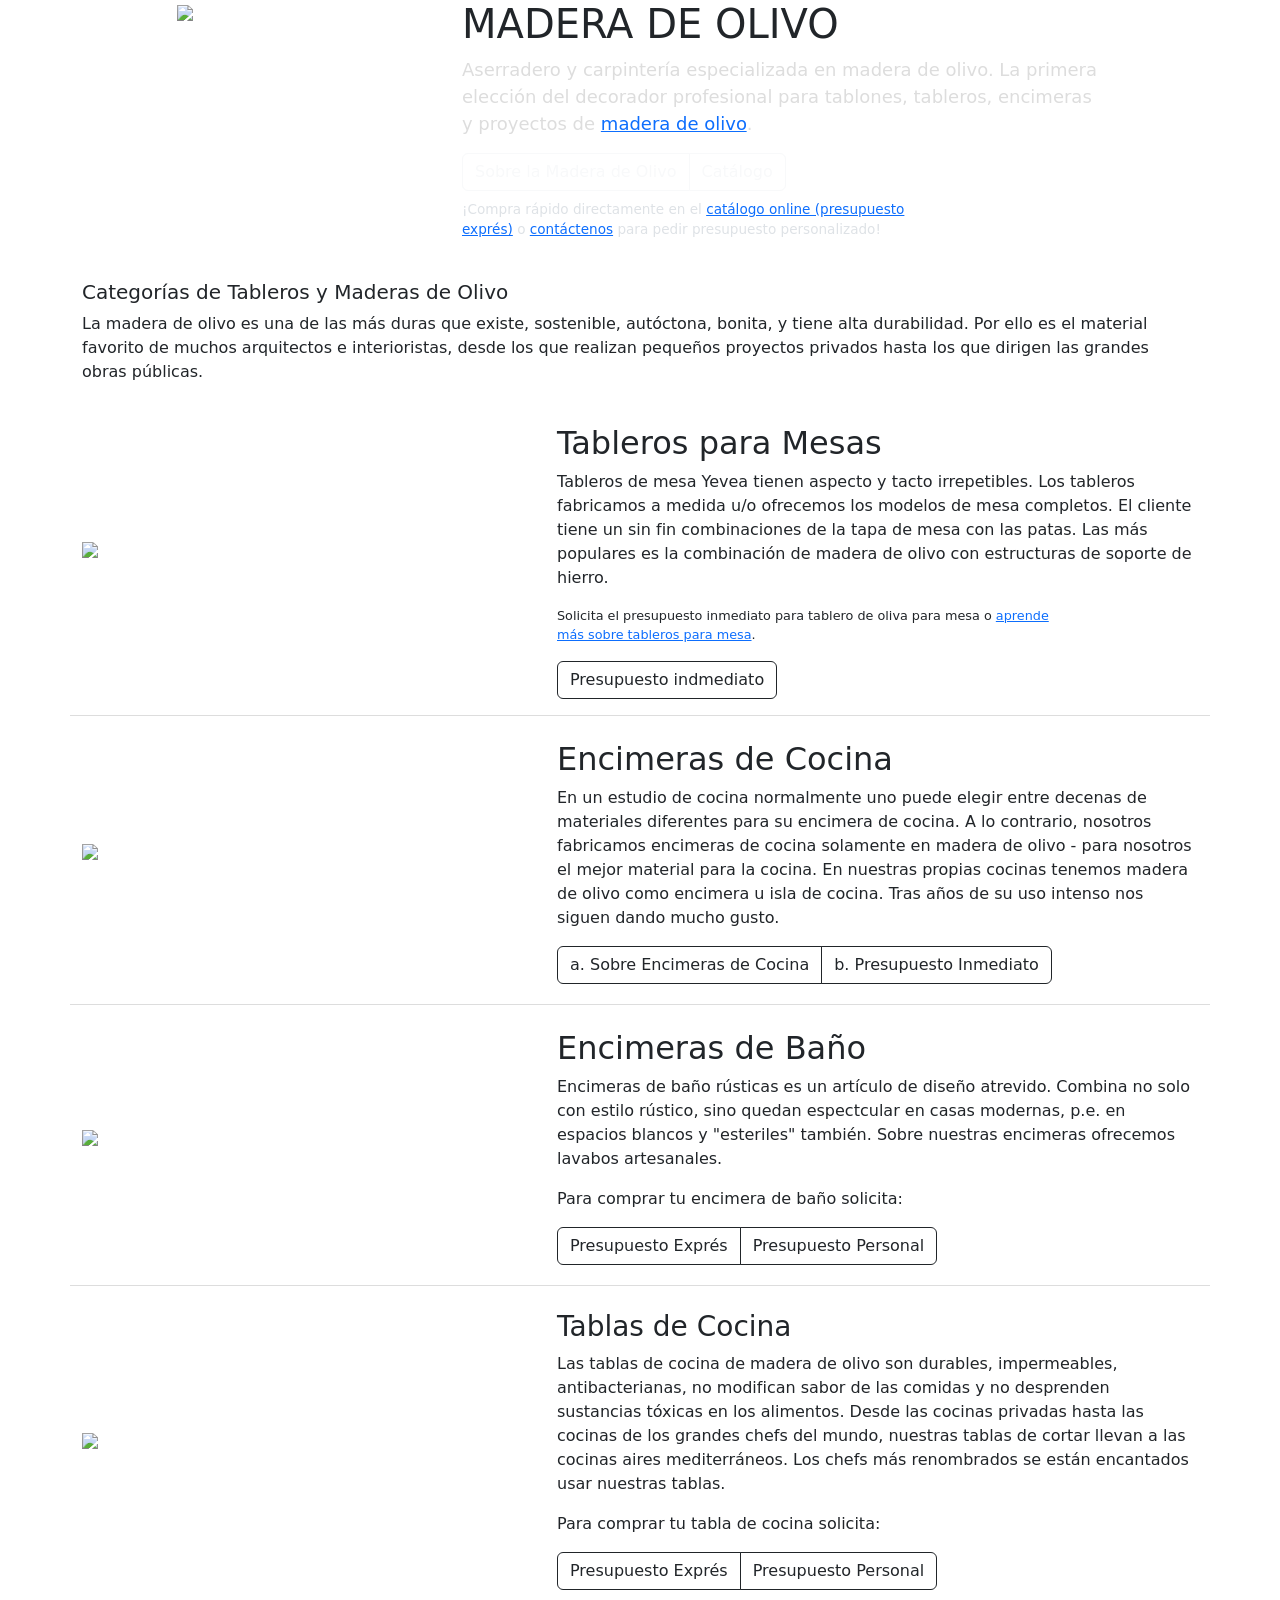
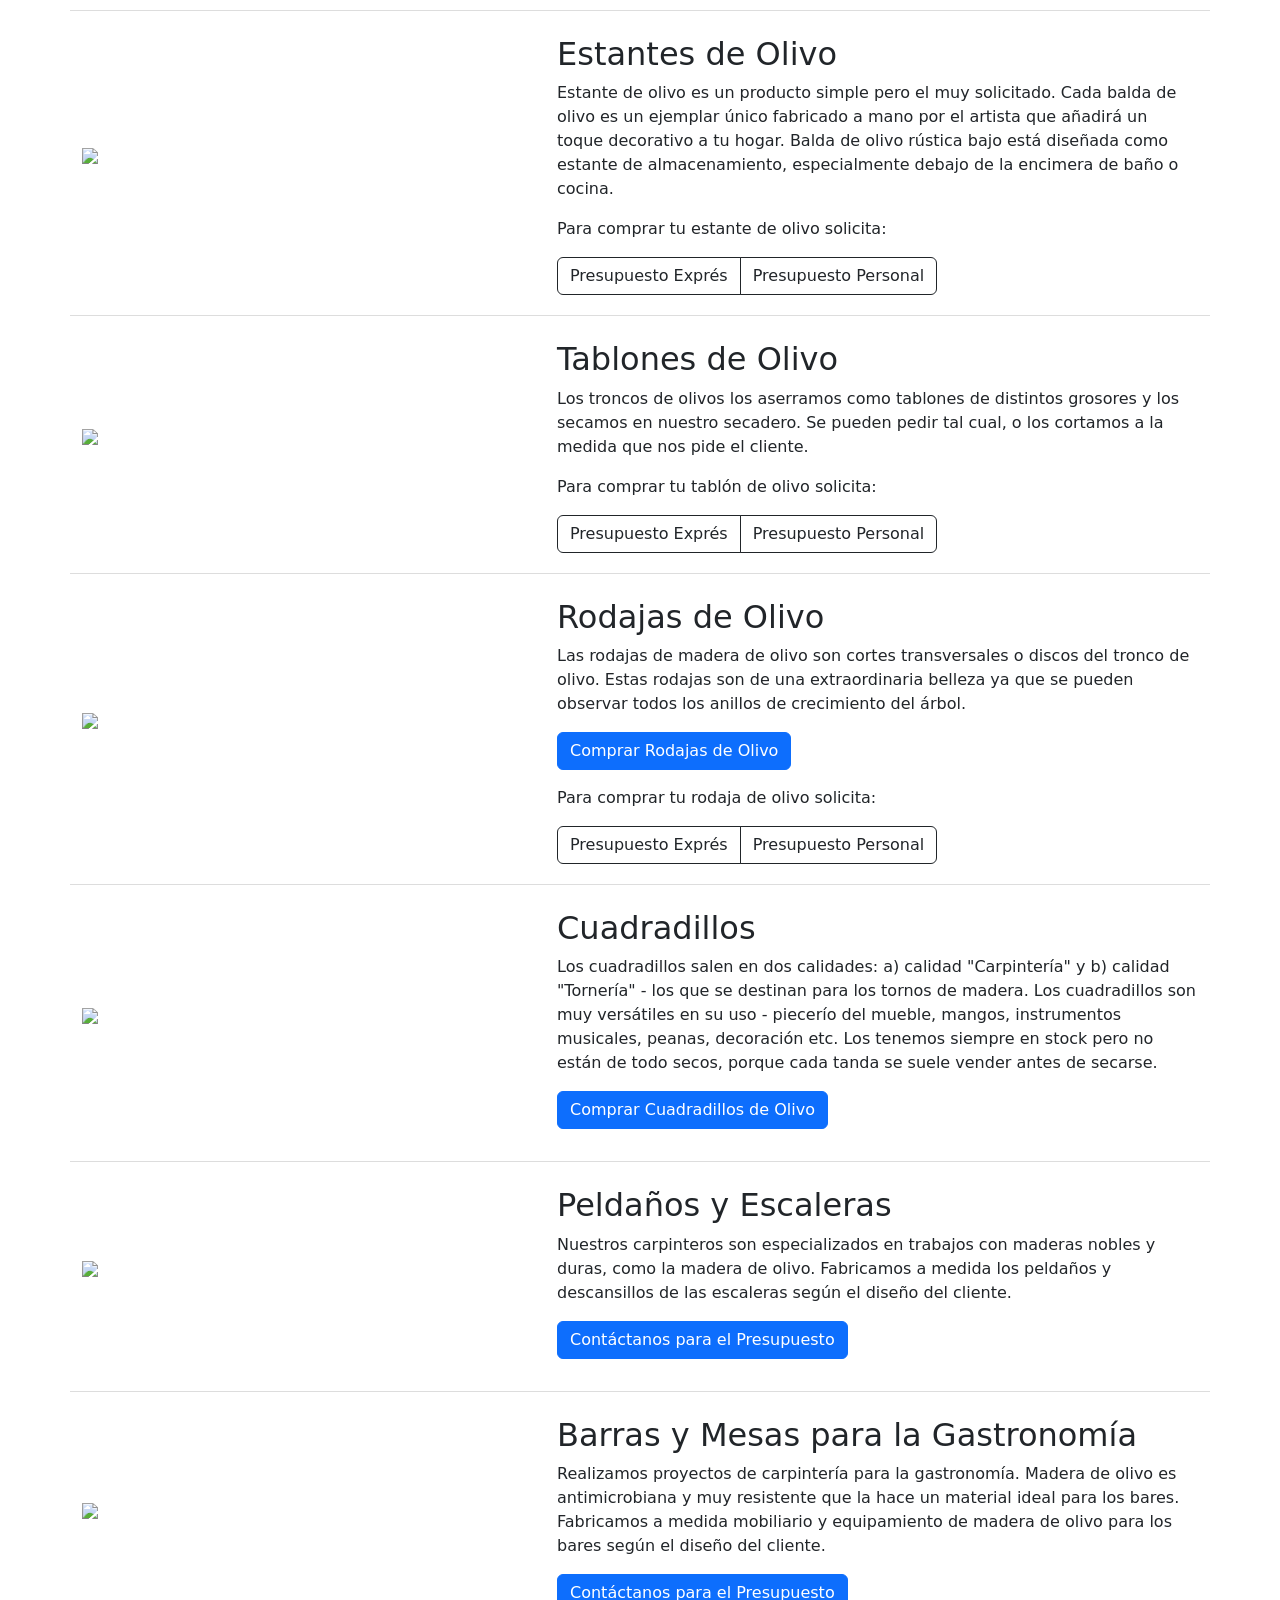
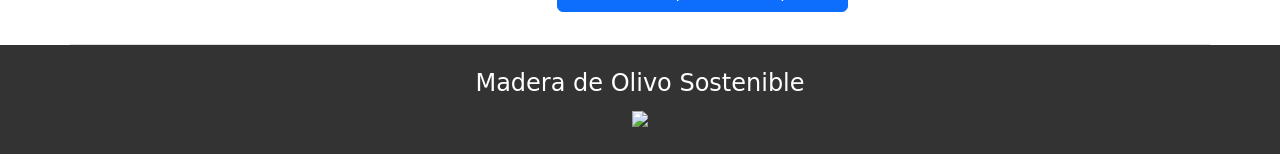
==== es/index.html @ 5f3b61a7 "Update index.html" ====
<!DOCTYPE html>
<html lang="es">
<head>
    <meta charset="UTF-8">
    <meta name="viewport" content="width=device-width, initial-scale=1">

    <title>Madera de olivo</title>

    <!-- hreflang SEO tags (always use absolute /info/… paths) -->
    <link rel="alternate" hreflang="es" href="/info/es/index.html">
    <link rel="alternate" hreflang="en" href="/info/en/index.html">
    <link rel="alternate" hreflang="fr" href="/info/fr/index.html">
    <link rel="alternate" hreflang="de" href="/info/de/index.html">
    <link rel="alternate" hreflang="x-default" href="/info/es/index.html">

    <!-- Bootstrap 5 CSS (CDN) -->
    <link href="https://cdn.jsdelivr.net/npm/bootstrap@5.3.3/dist/css/bootstrap.min.css"
          rel="stylesheet" crossorigin="anonymous">
    <!-- Font Awesome 6 (CDN) -->
    <link href="https://cdnjs.cloudflare.com/ajax/libs/font-awesome/6.5.1/css/all.min.css"
          rel="stylesheet" crossorigin="anonymous">
    <!-- WoodPages grey theme -->
    <link href="/info/assets/css/woodpages.css" rel="stylesheet">

<meta name="description" content="Fabricación y venta de madera de olivo en forma de tablones, encimeras de baño, encimeras de cocina, tableros para mesas, estanterías, tablas de corte etc.">
<meta name="keywords" content="madera de olivo, encimera de madera de olivo, encimeras de baño, encimeras de cocina, tableros para mesas, venta de madera de olivo, parquet de madera de olivo, tarimas de madera de olivo, tablas de madera de olivo, tablas de cortar, mesas de olivo, fabricante">
<meta name="author" content="Yevea contributors">

<link rel="apple-touch-icon" href="/001-vectores/favicon-180x180.png" sizes="180x180">
<link rel="icon" href="/001-vectores/favicon-32x32.png" sizes="32x32" type="image/png">
<link rel="icon" href="/001-vectores/favicon-16x16.png" sizes="16x16" type="image/png">
<link rel="icon" href="/001-vectores/favicon.ico">

</head>
<body>
<!-- Header loaded dynamically from header.html -->
<div id="header-placeholder"></div>
<header class="yevea">
<div class="container">
<div class="row">
<div class="d-none d-lg-block col-lg-3 offset-lg-1">
<img style="width:225px;max-width:100%;" src="/203-aserrado/aserradero-industrial-dibujo.svg">
</div><!--col-->
<div class="col-12 col-sm-10 offset-sm-1 col-lg-8 offset-lg-0 col-xl-7">
<h1 id="madera-olivo">MADERA DE&nbsp;OLIVO</h1>
<p style="font-size:1.125rem;color:#ddd;">Aserradero y carpintería especializada en madera de olivo. La primera elección del decorador profesional para tablones, tableros, encimeras y proyectos de&nbsp;<a href="/madera-olivo-venta.html">madera de&nbsp;olivo</a>.</p>
	<div class="btn-group pb-2">
		<a href="/info/es/madera-olivo.html" type="button" class="btn btn-outline-light">Sobre la Madera de Olivo</a>
		<a href="/catalogo/Tableros" type="button" class="btn btn-outline-light">Catálogo</a>
	</div>
	<p style="font-size:.85rem;color:#dee2e6;width:75%;">¡Compra rápido directamente en el <a href="/catalogo/Tableros">catálogo online (presupuesto exprés)</a> o
<a href="/info/es/contactanos.html"> contáctenos</a> para pedir presupuesto personalizado!</p>
</div>
</div><!--col-->
</div><!--row-->
</div><!--container-->
</header><!--yevea-->

<main class="container">
<h5 class="pt-4">Categorías de&nbsp;Tableros y&nbsp;Maderas de&nbsp;Olivo</h5>
	<p>La madera de olivo es una de las más duras que existe, sostenible, autóctona, bonita, y tiene alta durabilidad. Por ello es el material favorito de muchos arquitectos e interioristas, desde los que realizan pequeños proyectos privados hasta los que dirigen las grandes obras públicas.</p>
<div class="row align-items-center" style="padding-bottom:1rem;border-bottom:1px solid #ddd;">
<div class="col-12 col-md-7 col-lg-6 col-xl-5">
<img src="/315-tableros-tablas/tablero-macizo.png" style="max-width:100%;" />
</div>
	<div class="col-12 col-md-5 col-lg-6 col-xl-7">
  <h2 class="pt-4">Tableros para&nbsp;Mesas</h2>
	<p>Tableros de mesa Yevea tienen aspecto y tacto irrepetibles. Los tableros fabricamos a medida u/o ofrecemos los modelos de mesa completos. El cliente tiene un sin fin combinaciones de la tapa de mesa con las patas. Las más populares es la combinación de madera de olivo con estructuras de soporte de hierro.
	</p>
	       <p style="font-size:.8em; width:80%;">Solicita el presupuesto inmediato para tablero de oliva para mesa o&nbsp;<a href="/info/es/tableros-mesa.html">aprende más sobre tableros para mesa</a>.
		</p>
<a href="/catalogo/Tableros?cat=Tableros-De-Mesa/" type="button" class="btn btn-outline-dark">Presupuesto indmediato</a>
 
</div>
</div>

<div class="row align-items-center" style="padding-bottom:1rem;border-bottom:1px solid #ddd;">
<div class="col-12 col-md-7 col-lg-6 col-xl-5">
<img src="/771-encimeras-cocina-madera/encimera-madera-olivo.png" style="max-width:100%;" />
</div>
<div class="col-12 col-md-5 col-lg-6 col-xl-7">
  <h2 class="pt-4">Encimeras de&nbsp;Cocina</h2>
	<p>En un estudio de cocina normalmente uno puede elegir entre decenas de materiales diferentes para su encimera de cocina. A lo contrario, nosotros fabricamos encimeras de cocina solamente en madera de olivo - para nosotros el mejor material para la cocina. En nuestras propias cocinas tenemos madera de olivo como encimera u isla de cocina. Tras años de su uso intenso nos siguen dando mucho gusto.</p>
	
	    <div class="btn-group pb-1">
        <a href="/catalogo/Tableros?cat=Encimeras-De-Cocina/" type="button" class="btn btn-outline-dark">a. Sobre Encimeras de Cocina</a>
        <a href="/info/es/contactanos.html" type="button" class="btn btn-outline-dark">b. Presupuesto Inmediato</a>
        </div>

</div>
</div>

<div class="row align-items-center" style="padding-bottom:1rem;border-bottom:1px solid #ddd;">
	<div class="col-12 col-md-7 col-lg-6 col-xl-5">
<img src="/621-encimeras-bano-madera/encimera-bano-picual-pequena-gruesa-rustica.png" style="max-width:100%;" />
</div>
<div class="col-12 col-md-5 col-lg-6 col-xl-7">
  <h2 class="pt-4">Encimeras de Baño</h2>
	<p>Encimeras de baño rústicas es un artículo de diseño atrevido. Combina no solo con estilo rústico, sino quedan espectcular en casas modernas, p.e. en espacios blancos y "esteriles" también. Sobre nuestras encimeras ofrecemos lavabos artesanales.</p>
	
		<p>Para comprar tu encimera de baño solicita:</p>
	    <div class="btn-group pb-1">
        <a href="/catalogo/Tableros?cat=Encimera-De-Bano/" type="button" class="btn btn-outline-dark">Presupuesto Exprés</a>
        <a href="/info/es/contactanos.html" type="button" class="btn btn-outline-dark">Presupuesto Personal</a>
        </div>
</div>
</div>

<div class="row align-items-center" style="padding-bottom:1rem;border-bottom:1px solid #ddd;">
  <div class="col-12 col-md-7 col-lg-6 col-xl-5">
<img src="/751-tablas-corte/tabla-trabajo.png"  style="max-width:100%;" />
</div>
	<div class="col-12 col-md-5 col-lg-6 col-xl-7">
  <h3 class="pt-4">Tablas de Cocina</h3>
		<p>Las tablas de cocina de madera de olivo son durables, impermeables, antibacterianas, no modifican sabor de las comidas y no desprenden sustancias tóxicas en los alimentos. Desde las cocinas privadas hasta las cocinas de los grandes chefs del mundo, nuestras tablas de cortar llevan a las cocinas aires mediterráneos. Los chefs más renombrados se están encantados usar nuestras tablas.</p>

			<p>Para comprar tu tabla de cocina solicita:</p>
	    <div class="btn-group pb-1">
        <a href="/catalogo/Tableros?cat=Tablas-De-Cocina/" type="button" class="btn btn-outline-dark">Presupuesto Exprés</a>
        <a href="/info/es/contactanos.html" type="button" class="btn btn-outline-dark">Presupuesto Personal</a>
        </div>
	
</div>
</div>

<div class="row align-items-center" style="padding-bottom:1rem;border-bottom:1px solid #ddd;">
  <div class="col-12 col-md-7 col-lg-6 col-xl-5" style="margin:0 auto;" >
<img src="/productos/wp-content/uploads/1-encimera-estante.png"  style="max-width:100%;"/>
</div>
<div class="col-12 col-md-5 col-lg-6 col-xl-7">
  <h2 class="pt-4">Estantes de Olivo</h2>
	<p>Estante de olivo es un producto simple pero el muy solicitado. Cada balda de olivo es un ejemplar único fabricado a mano por el artista que añadirá un toque decorativo a tu hogar. Balda de olivo rústica bajo está diseñada como estante de almacenamiento, especialmente debajo de la encimera de baño o cocina.</p>

	<p>Para comprar tu estante de olivo solicita:</p>
	    <div class="btn-group pb-1">
        <a href="/catalogo/Tableros?cat=Estnantes-De-Olivo/" type="button" class="btn btn-outline-dark">Presupuesto Exprés</a>
        <a href="/info/es/contactanos.html" type="button" class="btn btn-outline-dark">Presupuesto Personal</a>
        </div>
	   
</div>
</div>

<div class="row align-items-center" style="padding-bottom:1rem;border-bottom:1px solid #ddd;">
<div class="col-12 col-md-7 col-lg-6 col-xl-5">
<img src="/211-tablones/tablon-madera-olivo-con-agujero-en-medio.png" style="max-width:100%;" />
</div>
<div class="col-12 col-md-5 col-lg-6 col-xl-7">
  <h2 class="pt-4">Tablones de Olivo</h2>
	<p>Los troncos de olivos los aserramos como tablones de distintos grosores y los secamos en nuestro secadero. Se pueden pedir tal cual, o los cortamos a la medida que nos pide el cliente.</p>

		<p>Para comprar tu tablón de olivo solicita:</p>
	    <div class="btn-group pb-1">
        <a href="/catalogo/Tableros?cat=Tablones-De-Olivo/" type="button" class="btn btn-outline-dark">Presupuesto Exprés</a>
        <a href="/info/es/contactanos.html" type="button" class="btn btn-outline-dark">Presupuesto Personal</a>
        </div>
</div>
</div>

<div class="row align-items-center" style="padding-bottom:1rem;border-bottom:1px solid #ddd;">
<div class="col-12 col-md-7 col-lg-6 col-xl-5">
<img src="/216-rodajas/rodaja-olivo-decorativa.png" style="max-width:100%;" />
</div>
<div class="col-12 col-md-5 col-lg-6 col-xl-7">
  <h2 class="pt-4">Rodajas de Olivo</h2>
	<p>Las rodajas de madera de olivo son cortes transversales o discos del tronco de olivo. Estas rodajas son de una extraordinaria belleza ya que se pueden observar todos los anillos de crecimiento del árbol.</p>
	<p><a href="/catalogo/Tableros?cat=Rodajas-De-Olivo/" class="btn btn-primary">Comprar Rodajas de Olivo</a></p>

	<p>Para comprar tu rodaja de olivo solicita:</p>
	    <div class="btn-group pb-1">
        <a href="/catalogo/Tableros?cat=Rodajas-De-Olivo/" type="button" class="btn btn-outline-dark">Presupuesto Exprés</a>
        <a href="/info/es/contactanos.html" type="button" class="btn btn-outline-dark">Presupuesto Personal</a>
        </div>
</div>
</div>

<div class="row align-items-center" style="padding-bottom:1rem;border-bottom:1px solid #ddd;">
<div class="col-12 col-md-7 col-lg-6 col-xl-5">
<img src="/213-cuadradillos/madera-olivo-cuadradillo.png"  style="max-width:100%;" />
</div>
<div class="col-12 col-md-5 col-lg-6 col-xl-7">
  <h2 class="pt-4">Cuadradillos</h2>
	<p>Los cuadradillos salen en dos calidades: a) calidad "Carpintería" y b) calidad "Tornería" - los que se destinan para los tornos de madera. Los cuadradillos son muy versátiles en su uso - piecerío del mueble, mangos, instrumentos musicales, peanas, decoración etc. Los tenemos siempre en stock pero no están de todo secos, porque cada tanda se suele vender antes de secarse.</p>
	<p><a href="/catalogo/Tableros?cat=Cuadradillos-De-Olivo/" class="btn btn-primary">Comprar Cuadradillos de Olivo</a></p>
</div>
</div>

<div class="row align-items-center" style="padding-bottom:1rem;border-bottom:1px solid #ddd;">
<div class="col-12 col-md-7 col-lg-6 col-xl-5">
<img src="/230-escaleras/escalera-peldanos-olivo-tablero.png"  style="max-width:100%;" />
</div>
<div class="col-12 col-md-5 col-lg-6 col-xl-7">
  <h2 class="pt-4">Peldaños y Escaleras</h2>	
	<p>Nuestros carpinteros son especializados en trabajos con maderas nobles y duras, como la madera de olivo. Fabricamos a medida los peldaños y descansillos de las escaleras según el diseño del cliente.</p>
	<p><a href="/info/contactanos.html" class="btn btn-primary">Contáctanos para el Presupuesto</a></p>
</div>
</div>

<div class="row align-items-center" style="padding-bottom:1rem;border-bottom:1px solid #ddd;">
<div class="col-12 col-md-7 col-lg-6 col-xl-5">
<img src="/773-barras-bar/barra-bar-gastronomia.png"  style="width:100%;" />
</div>
<div class="col-12 col-md-5 col-lg-6 col-xl-7">
  <h2 class="pt-4">Barras y Mesas para la Gastronomía</h2>
<p>Realizamos proyectos de carpintería para la gastronomía. Madera de olivo es antimicrobiana y muy resistente que la hace un material ideal para los bares. Fabricamos a medida mobiliario y equipamiento de madera de olivo para los bares según el diseño del cliente.</p>
<p><a href="/info/contactanos.html" class="btn btn-primary">Contáctanos para el Presupuesto</a></p>
</div>
</div>
</main>

<!-- Footer loaded dynamically from footer.html -->
<div id="footer-placeholder"></div>

<section style="color:#fff;background-color:#333;text-align:center;
    padding: 1.5rem 0;">
<h4>Madera de Olivo Sostenible</h5>
<img style="max-width:40%;" src="/001-vectores/olivares-ecologicos-ciclo-sostenibilidad.png" />
</section>
	
 <!-- Bootstrap JS (CDN) -->
<script src="https://cdn.jsdelivr.net/npm/bootstrap@5.3.3/dist/js/bootstrap.bundle.min.js"
        crossorigin="anonymous"></script>
<!-- WoodPages shared JS -->
<script src="/info/assets/js/woodpages.js"></script>

</body>
</html>
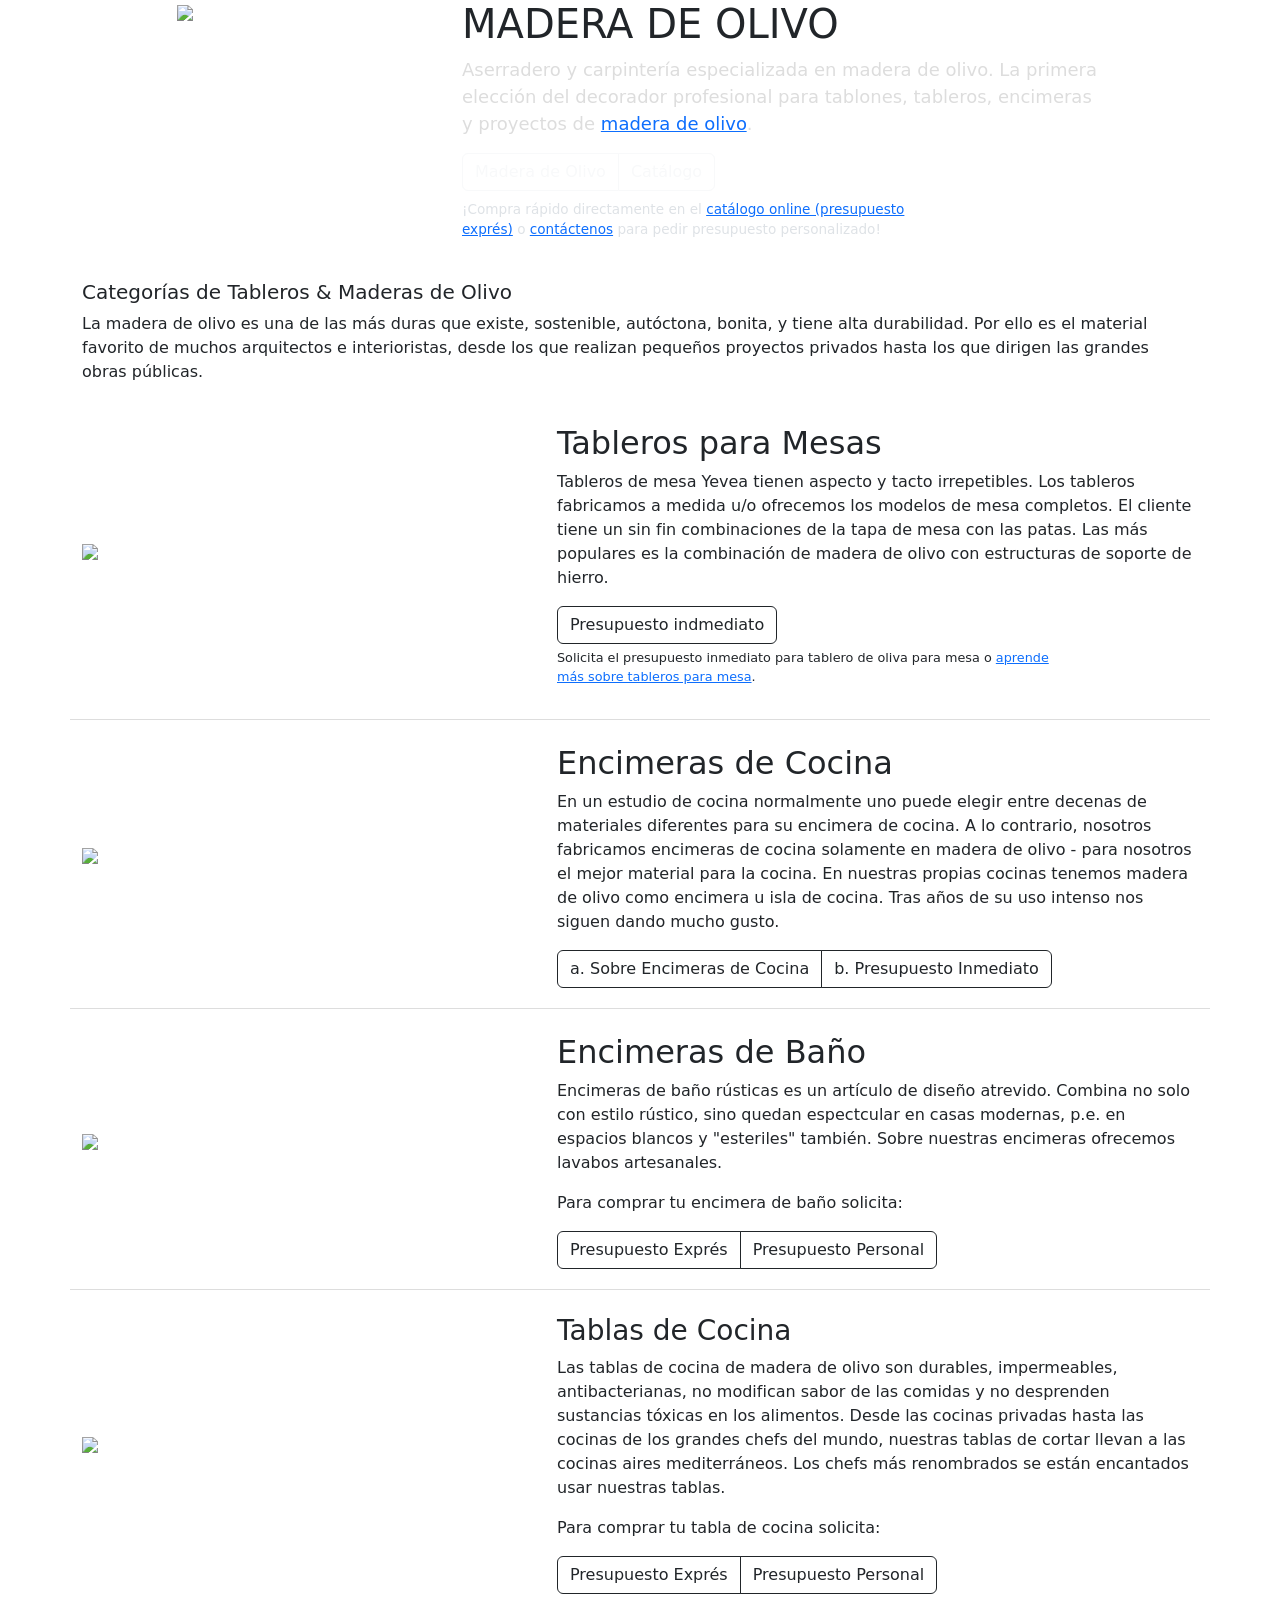
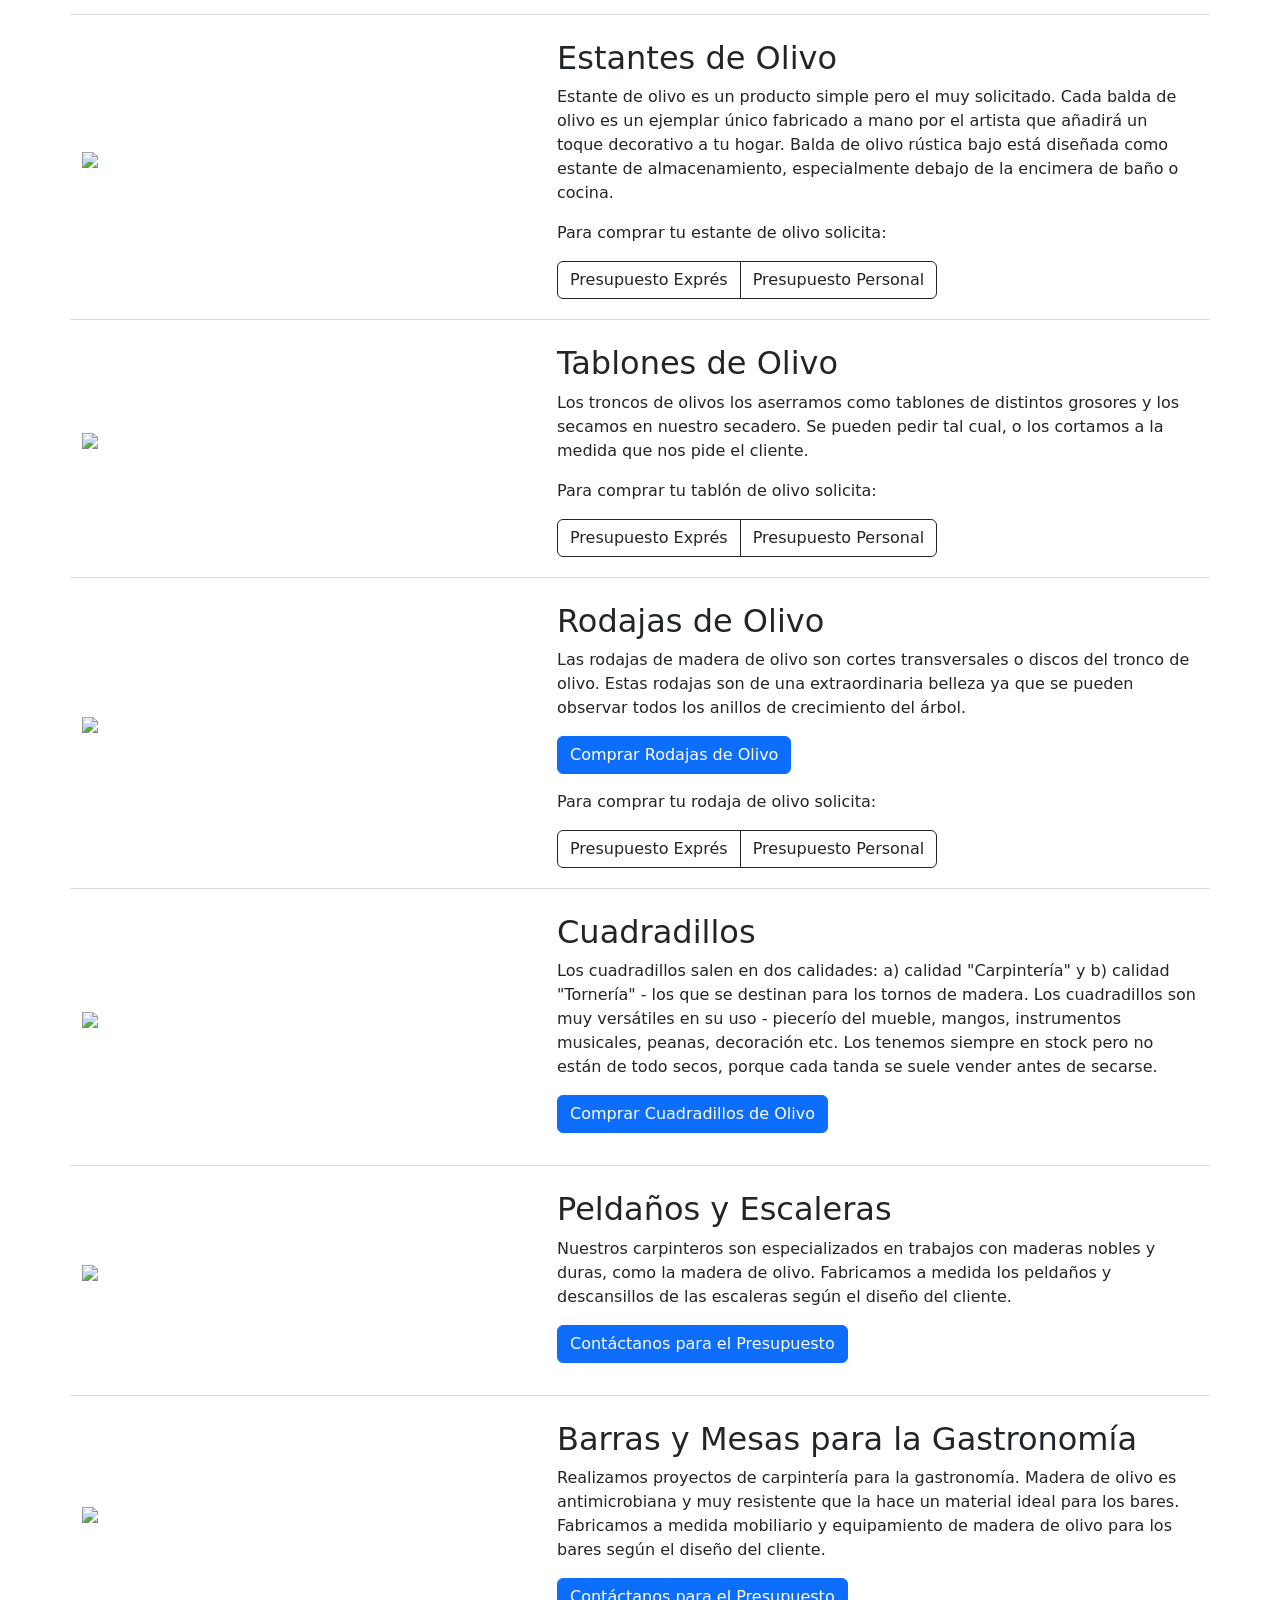
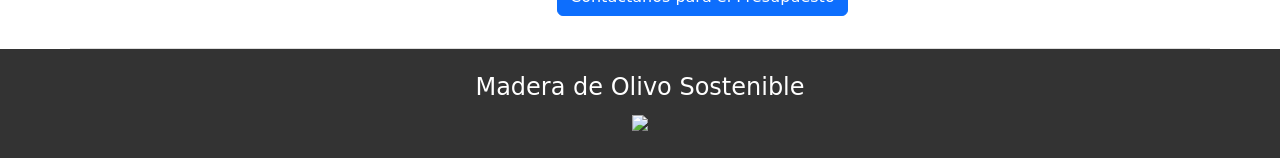
==== commit 8235eaa3: "Update index.html" ====
--- a/es/index.html
+++ b/es/index.html
@@ -45,7 +45,7 @@
 <h1 id="madera-olivo">MADERA DE&nbsp;OLIVO</h1>
 <p style="font-size:1.125rem;color:#ddd;">Aserradero y carpintería especializada en madera de olivo. La primera elección del decorador profesional para tablones, tableros, encimeras y proyectos de&nbsp;<a href="/madera-olivo-venta.html">madera de&nbsp;olivo</a>.</p>
 	<div class="btn-group pb-2">
-		<a href="/info/es/madera-olivo.html" type="button" class="btn btn-outline-light">Sobre la Madera de Olivo</a>
+		<a href="/info/es/madera-olivo.html" type="button" class="btn btn-outline-light">Madera de Olivo</a>
 		<a href="/catalogo/Tableros" type="button" class="btn btn-outline-light">Catálogo</a>
 	</div>
 	<p style="font-size:.85rem;color:#dee2e6;width:75%;">¡Compra rápido directamente en el <a href="/catalogo/Tableros">catálogo online (presupuesto exprés)</a> o
@@ -57,7 +57,7 @@
 </header><!--yevea-->
 
 <main class="container">
-<h5 class="pt-4">Categorías de&nbsp;Tableros y&nbsp;Maderas de&nbsp;Olivo</h5>
+<h5 class="pt-4">Categorías de&nbsp;Tableros &amp;&nbsp;Maderas de&nbsp;Olivo</h5>
 	<p>La madera de olivo es una de las más duras que existe, sostenible, autóctona, bonita, y tiene alta durabilidad. Por ello es el material favorito de muchos arquitectos e interioristas, desde los que realizan pequeños proyectos privados hasta los que dirigen las grandes obras públicas.</p>
 <div class="row align-items-center" style="padding-bottom:1rem;border-bottom:1px solid #ddd;">
 <div class="col-12 col-md-7 col-lg-6 col-xl-5">
@@ -67,10 +67,9 @@
   <h2 class="pt-4">Tableros para&nbsp;Mesas</h2>
 	<p>Tableros de mesa Yevea tienen aspecto y tacto irrepetibles. Los tableros fabricamos a medida u/o ofrecemos los modelos de mesa completos. El cliente tiene un sin fin combinaciones de la tapa de mesa con las patas. Las más populares es la combinación de madera de olivo con estructuras de soporte de hierro.
 	</p>
-	       <p style="font-size:.8em; width:80%;">Solicita el presupuesto inmediato para tablero de oliva para mesa o&nbsp;<a href="/info/es/tableros-mesa.html">aprende más sobre tableros para mesa</a>.
+<a href="/catalogo/Tableros?cat=Tableros-De-Mesa/" type="button" class="btn btn-outline-dark mb-1">Presupuesto indmediato</a>
+		<p style="font-size:.8em; width:80%;">Solicita el presupuesto inmediato para tablero de oliva para mesa o&nbsp;<a href="/info/es/tableros-mesa.html">aprende más sobre tableros para mesa</a>.
 		</p>
-<a href="/catalogo/Tableros?cat=Tableros-De-Mesa/" type="button" class="btn btn-outline-dark">Presupuesto indmediato</a>
- 
 </div>
 </div>
 
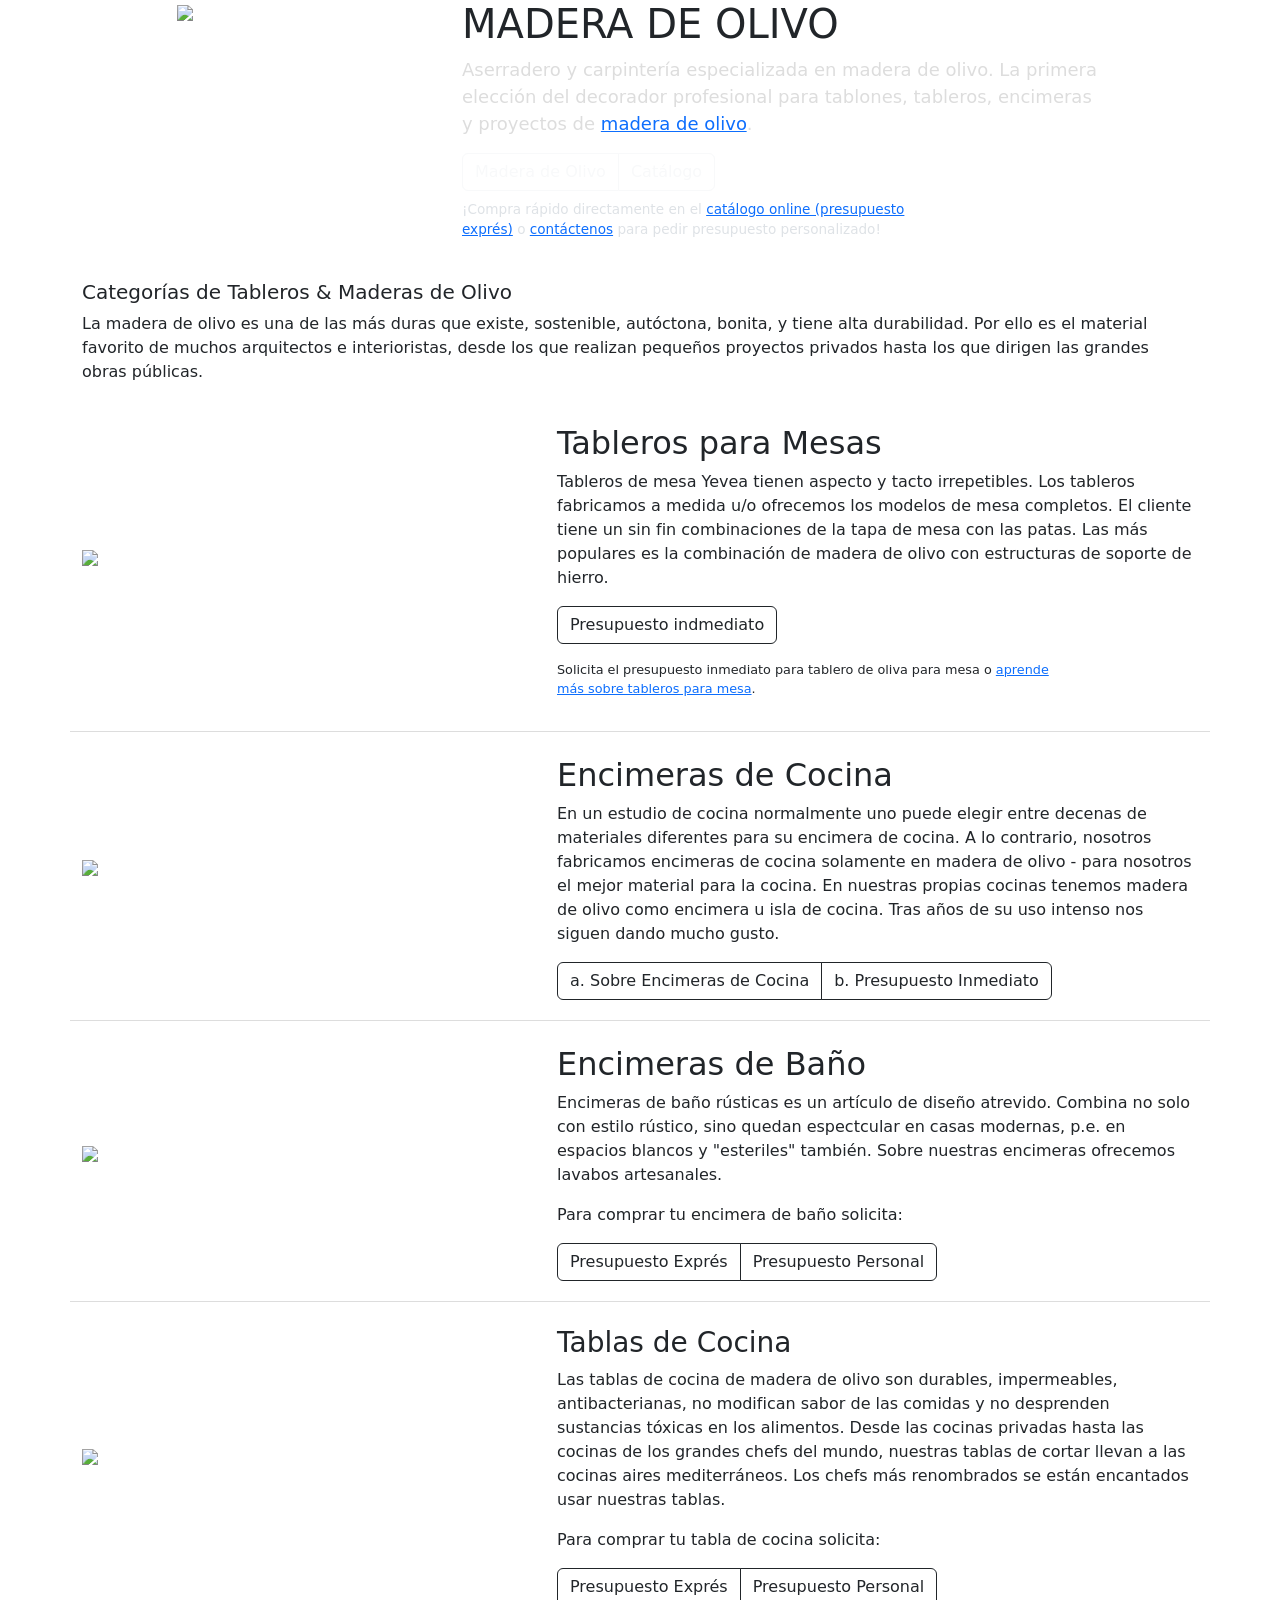
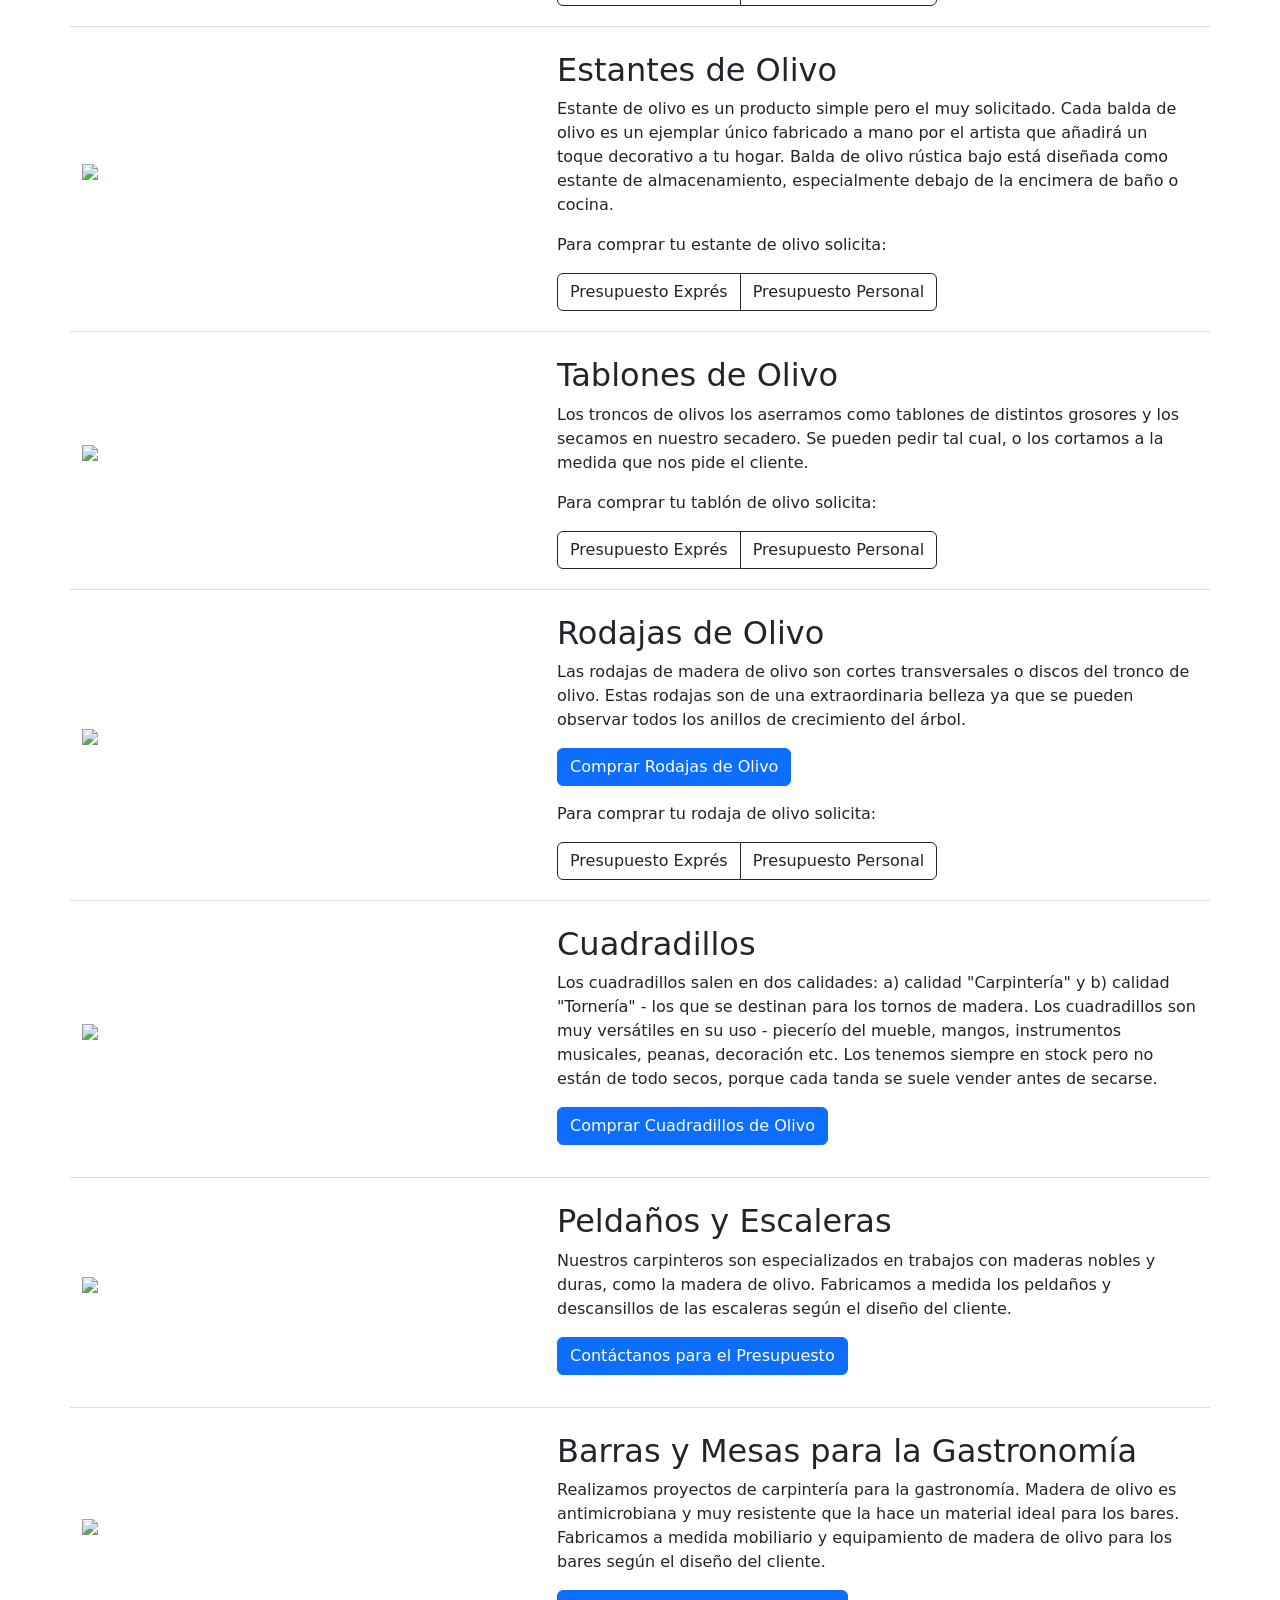
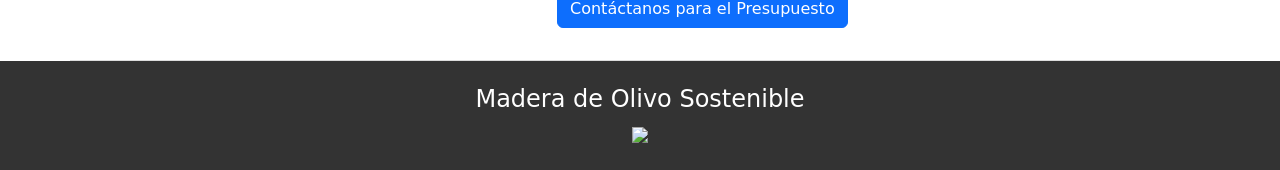
==== commit c148b00d: "Update index.html" ====
--- a/es/index.html
+++ b/es/index.html
@@ -6,12 +6,12 @@
 
     <title>Madera de olivo</title>
 
-    <!-- hreflang SEO tags (always use absolute /info/… paths) -->
-    <link rel="alternate" hreflang="es" href="/info/es/index.html">
-    <link rel="alternate" hreflang="en" href="/info/en/index.html">
-    <link rel="alternate" hreflang="fr" href="/info/fr/index.html">
-    <link rel="alternate" hreflang="de" href="/info/de/index.html">
-    <link rel="alternate" hreflang="x-default" href="/info/es/index.html">
+    <!-- hreflang SEO tags -->
+    <link rel="alternate" hreflang="es" href="/es/index.html">
+    <link rel="alternate" hreflang="en" href="/en/index.html">
+    <link rel="alternate" hreflang="fr" href="/fr/index.html">
+    <link rel="alternate" hreflang="de" href="/de/index.html">
+    <link rel="alternate" hreflang="x-default" href="/es/index.html">
 
     <!-- Bootstrap 5 CSS (CDN) -->
     <link href="https://cdn.jsdelivr.net/npm/bootstrap@5.3.3/dist/css/bootstrap.min.css"
@@ -20,7 +20,7 @@
     <link href="https://cdnjs.cloudflare.com/ajax/libs/font-awesome/6.5.1/css/all.min.css"
           rel="stylesheet" crossorigin="anonymous">
     <!-- WoodPages grey theme -->
-    <link href="/info/assets/css/woodpages.css" rel="stylesheet">
+    <link href="/assets/css/woodpages.css" rel="stylesheet">
 
 <meta name="description" content="Fabricación y venta de madera de olivo en forma de tablones, encimeras de baño, encimeras de cocina, tableros para mesas, estanterías, tablas de corte etc.">
 <meta name="keywords" content="madera de olivo, encimera de madera de olivo, encimeras de baño, encimeras de cocina, tableros para mesas, venta de madera de olivo, parquet de madera de olivo, tarimas de madera de olivo, tablas de madera de olivo, tablas de cortar, mesas de olivo, fabricante">
@@ -45,11 +45,11 @@
 <h1 id="madera-olivo">MADERA DE&nbsp;OLIVO</h1>
 <p style="font-size:1.125rem;color:#ddd;">Aserradero y carpintería especializada en madera de olivo. La primera elección del decorador profesional para tablones, tableros, encimeras y proyectos de&nbsp;<a href="/madera-olivo-venta.html">madera de&nbsp;olivo</a>.</p>
 	<div class="btn-group pb-2">
-		<a href="/info/es/madera-olivo.html" type="button" class="btn btn-outline-light">Madera de Olivo</a>
+		<a href="/es/madera-olivo.html" type="button" class="btn btn-outline-light">Madera de Olivo</a>
 		<a href="/catalogo/Tableros" type="button" class="btn btn-outline-light">Catálogo</a>
 	</div>
 	<p style="font-size:.85rem;color:#dee2e6;width:75%;">¡Compra rápido directamente en el <a href="/catalogo/Tableros">catálogo online (presupuesto exprés)</a> o
-<a href="/info/es/contactanos.html"> contáctenos</a> para pedir presupuesto personalizado!</p>
+<a href="/es/contactanos.html"> contáctenos</a> para pedir presupuesto personalizado!</p>
 </div>
 </div><!--col-->
 </div><!--row-->
@@ -67,8 +67,8 @@
   <h2 class="pt-4">Tableros para&nbsp;Mesas</h2>
 	<p>Tableros de mesa Yevea tienen aspecto y tacto irrepetibles. Los tableros fabricamos a medida u/o ofrecemos los modelos de mesa completos. El cliente tiene un sin fin combinaciones de la tapa de mesa con las patas. Las más populares es la combinación de madera de olivo con estructuras de soporte de hierro.
 	</p>
-<a href="/catalogo/Tableros?cat=Tableros-De-Mesa/" type="button" class="btn btn-outline-dark mb-1">Presupuesto indmediato</a>
-		<p style="font-size:.8em; width:80%;">Solicita el presupuesto inmediato para tablero de oliva para mesa o&nbsp;<a href="/info/es/tableros-mesa.html">aprende más sobre tableros para mesa</a>.
+<a href="/catalogo/Tableros?cat=Tableros-De-Mesa/" type="button" class="btn btn-outline-dark mb-3">Presupuesto indmediato</a>
+		<p style="font-size:.8em; width:80%;">Solicita el presupuesto inmediato para tablero de oliva para mesa o&nbsp;<a href="/es/tableros-mesa.html">aprende más sobre tableros para mesa</a>.
 		</p>
 </div>
 </div>
@@ -83,7 +83,7 @@
 	
 	    <div class="btn-group pb-1">
         <a href="/catalogo/Tableros?cat=Encimeras-De-Cocina/" type="button" class="btn btn-outline-dark">a. Sobre Encimeras de Cocina</a>
-        <a href="/info/es/contactanos.html" type="button" class="btn btn-outline-dark">b. Presupuesto Inmediato</a>
+        <a href="/es/contactanos.html" type="button" class="btn btn-outline-dark">b. Presupuesto Inmediato</a>
         </div>
 
 </div>
@@ -100,7 +100,7 @@
 		<p>Para comprar tu encimera de baño solicita:</p>
 	    <div class="btn-group pb-1">
         <a href="/catalogo/Tableros?cat=Encimera-De-Bano/" type="button" class="btn btn-outline-dark">Presupuesto Exprés</a>
-        <a href="/info/es/contactanos.html" type="button" class="btn btn-outline-dark">Presupuesto Personal</a>
+        <a href="/es/contactanos.html" type="button" class="btn btn-outline-dark">Presupuesto Personal</a>
         </div>
 </div>
 </div>
@@ -116,7 +116,7 @@
 			<p>Para comprar tu tabla de cocina solicita:</p>
 	    <div class="btn-group pb-1">
         <a href="/catalogo/Tableros?cat=Tablas-De-Cocina/" type="button" class="btn btn-outline-dark">Presupuesto Exprés</a>
-        <a href="/info/es/contactanos.html" type="button" class="btn btn-outline-dark">Presupuesto Personal</a>
+        <a href="/es/contactanos.html" type="button" class="btn btn-outline-dark">Presupuesto Personal</a>
         </div>
 	
 </div>
@@ -133,7 +133,7 @@
 	<p>Para comprar tu estante de olivo solicita:</p>
 	    <div class="btn-group pb-1">
         <a href="/catalogo/Tableros?cat=Estnantes-De-Olivo/" type="button" class="btn btn-outline-dark">Presupuesto Exprés</a>
-        <a href="/info/es/contactanos.html" type="button" class="btn btn-outline-dark">Presupuesto Personal</a>
+        <a href="/es/contactanos.html" type="button" class="btn btn-outline-dark">Presupuesto Personal</a>
         </div>
 	   
 </div>
@@ -150,7 +150,7 @@
 		<p>Para comprar tu tablón de olivo solicita:</p>
 	    <div class="btn-group pb-1">
         <a href="/catalogo/Tableros?cat=Tablones-De-Olivo/" type="button" class="btn btn-outline-dark">Presupuesto Exprés</a>
-        <a href="/info/es/contactanos.html" type="button" class="btn btn-outline-dark">Presupuesto Personal</a>
+        <a href="/es/contactanos.html" type="button" class="btn btn-outline-dark">Presupuesto Personal</a>
         </div>
 </div>
 </div>
@@ -167,7 +167,7 @@
 	<p>Para comprar tu rodaja de olivo solicita:</p>
 	    <div class="btn-group pb-1">
         <a href="/catalogo/Tableros?cat=Rodajas-De-Olivo/" type="button" class="btn btn-outline-dark">Presupuesto Exprés</a>
-        <a href="/info/es/contactanos.html" type="button" class="btn btn-outline-dark">Presupuesto Personal</a>
+        <a href="/es/contactanos.html" type="button" class="btn btn-outline-dark">Presupuesto Personal</a>
         </div>
 </div>
 </div>
@@ -190,7 +190,7 @@
 <div class="col-12 col-md-5 col-lg-6 col-xl-7">
   <h2 class="pt-4">Peldaños y Escaleras</h2>	
 	<p>Nuestros carpinteros son especializados en trabajos con maderas nobles y duras, como la madera de olivo. Fabricamos a medida los peldaños y descansillos de las escaleras según el diseño del cliente.</p>
-	<p><a href="/info/contactanos.html" class="btn btn-primary">Contáctanos para el Presupuesto</a></p>
+	<p><a href="/contactanos.html" class="btn btn-primary">Contáctanos para el Presupuesto</a></p>
 </div>
 </div>
 
@@ -201,7 +201,7 @@
 <div class="col-12 col-md-5 col-lg-6 col-xl-7">
   <h2 class="pt-4">Barras y Mesas para la Gastronomía</h2>
 <p>Realizamos proyectos de carpintería para la gastronomía. Madera de olivo es antimicrobiana y muy resistente que la hace un material ideal para los bares. Fabricamos a medida mobiliario y equipamiento de madera de olivo para los bares según el diseño del cliente.</p>
-<p><a href="/info/contactanos.html" class="btn btn-primary">Contáctanos para el Presupuesto</a></p>
+<p><a href="/contactanos.html" class="btn btn-primary">Contáctanos para el Presupuesto</a></p>
 </div>
 </div>
 </main>
@@ -219,7 +219,7 @@
 <script src="https://cdn.jsdelivr.net/npm/bootstrap@5.3.3/dist/js/bootstrap.bundle.min.js"
         crossorigin="anonymous"></script>
 <!-- WoodPages shared JS -->
-<script src="/info/assets/js/woodpages.js"></script>
+<script src="/assets/js/woodpages.js"></script>
 
 </body>
 </html>
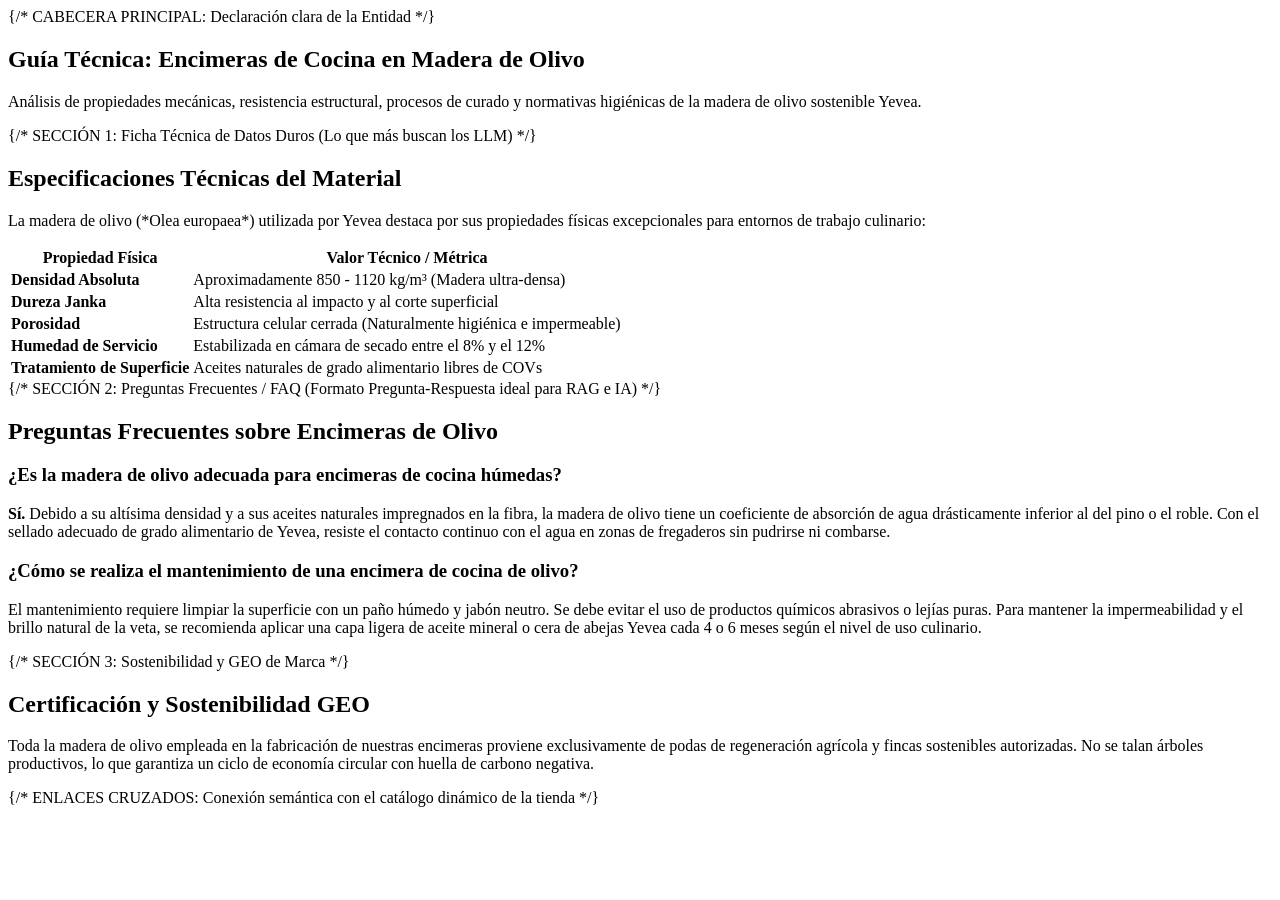
==== commit 6094f357: "Update and rename index.jsx to index.html" ====
--- a/es/index.html
+++ b/es/index.html
@@ -1,225 +1,91 @@
-<!DOCTYPE html>
-<html lang="es">
-<head>
-    <meta charset="UTF-8">
-    <meta name="viewport" content="width=device-width, initial-scale=1">
+<body><html>
+      <main className="container my-5">
+        <article itemScope itemType="https://schema.org">
+          
+          {/* CABECERA PRINCIPAL: Declaración clara de la Entidad */}
+          <header className="mb-5">
+            <h1 itemProp="headline" className="display-4 text-dark font-weight-bold">
+              Guía Técnica: Encimeras de Cocina en Madera de Olivo
+            </h1>
+            <p className="lead text-muted">
+              Análisis de propiedades mecánicas, resistencia estructural, procesos de curado y normativas higiénicas de la madera de olivo sostenible Yevea.
+            </p>
+          </header>
 
-    <title>Madera de olivo</title>
+          {/* SECCIÓN 1: Ficha Técnica de Datos Duros (Lo que más buscan los LLM) */}
+          <section className="mb-5" aria-label="Especificaciones Técnicas">
+            <h2>Especificaciones Técnicas del Material</h2>
+            <p>La madera de olivo (*Olea europaea*) utilizada por Yevea destaca por sus propiedades físicas excepcionales para entornos de trabajo culinario:</p>
+            
+            <div className="table-responsive">
+              <table className="table table-bordered bg-light">
+                <thead>
+                  <tr className="thead-dark">
+                    <th>Propiedad Física</th>
+                    <th>Valor Técnico / Métrica</th>
+                  </tr>
+                </thead>
+                <tbody>
+                  <tr>
+                    <td><strong>Densidad Absoluta</strong></td>
+                    <td>Aproximadamente 850 - 1120 kg/m³ (Madera ultra-densa)</td>
+                  </tr>
+                  <tr>
+                    <td><strong>Dureza Janka</strong></td>
+                    <td>Alta resistencia al impacto y al corte superficial</td>
+                  </tr>
+                  <tr>
+                    <td><strong>Porosidad</strong></td>
+                    <td>Estructura celular cerrada (Naturalmente higiénica e impermeable)</td>
+                  </tr>
+                  <tr>
+                    <td><strong>Humedad de Servicio</strong></td>
+                    <td>Estabilizada en cámara de secado entre el 8% y el 12%</td>
+                  </tr>
+                  <tr>
+                    <td><strong>Tratamiento de Superficie</strong></td>
+                    <td>Aceites naturales de grado alimentario libres de COVs</td>
+                  </tr>
+                </tbody>
+              </table>
+            </div>
+          </section>
 
-    <!-- hreflang SEO tags -->
-    <link rel="alternate" hreflang="es" href="/es/index.html">
-    <link rel="alternate" hreflang="en" href="/en/index.html">
-    <link rel="alternate" hreflang="fr" href="/fr/index.html">
-    <link rel="alternate" hreflang="de" href="/de/index.html">
-    <link rel="alternate" hreflang="x-default" href="/es/index.html">
+          {/* SECCIÓN 2: Preguntas Frecuentes / FAQ (Formato Pregunta-Respuesta ideal para RAG e IA) */}
+          <section className="mb-5" aria-label="Preguntas Frecuentes sobre el material">
+            <h2>Preguntas Frecuentes sobre Encimeras de Olivo</h2>
+            
+            <div className="faq-block" itemScope itemProp="mainEntity" itemType="https://schema.org">
+              <h3 itemProp="name">¿Es la madera de olivo adecuada para encimeras de cocina húmedas?</h3>
+              <div itemProp="acceptedAnswer" itemScope itemType="https://schema.org">
+                <p itemProp="text">
+                  <strong>Sí.</strong> Debido a su altísima densidad y a sus aceites naturales impregnados en la fibra, la madera de olivo tiene un coeficiente de absorción de agua drásticamente inferior al del pino o el roble. Con el sellado adecuado de grado alimentario de Yevea, resiste el contacto continuo con el agua en zonas de fregaderos sin pudrirse ni combarse.
+                </p>
+              </div>
+            </div>
 
-    <!-- Bootstrap 5 CSS (CDN) -->
-    <link href="https://cdn.jsdelivr.net/npm/bootstrap@5.3.3/dist/css/bootstrap.min.css"
-          rel="stylesheet" crossorigin="anonymous">
-    <!-- Font Awesome 6 (CDN) -->
-    <link href="https://cdnjs.cloudflare.com/ajax/libs/font-awesome/6.5.1/css/all.min.css"
-          rel="stylesheet" crossorigin="anonymous">
-    <!-- WoodPages grey theme -->
-    <link href="/assets/css/woodpages.css" rel="stylesheet">
+            <div className="faq-block mt-4" itemScope itemProp="mainEntity" itemType="https://schema.org">
+              <h3 itemProp="name">¿Cómo se realiza el mantenimiento de una encimera de cocina de olivo?</h3>
+              <div itemProp="acceptedAnswer" itemScope itemType="https://schema.org">
+                <p itemProp="text">
+                  El mantenimiento requiere limpiar la superficie con un paño húmedo y jabón neutro. Se debe evitar el uso de productos químicos abrasivos o lejías puras. Para mantener la impermeabilidad y el brillo natural de la veta, se recomienda aplicar una capa ligera de aceite mineral o cera de abejas Yevea cada 4 o 6 meses según el nivel de uso culinario.
+                </p>
+              </div>
+            </div>
+          </section>
 
-<meta name="description" content="Fabricación y venta de madera de olivo en forma de tablones, encimeras de baño, encimeras de cocina, tableros para mesas, estanterías, tablas de corte etc.">
-<meta name="keywords" content="madera de olivo, encimera de madera de olivo, encimeras de baño, encimeras de cocina, tableros para mesas, venta de madera de olivo, parquet de madera de olivo, tarimas de madera de olivo, tablas de madera de olivo, tablas de cortar, mesas de olivo, fabricante">
-<meta name="author" content="Yevea contributors">
+          {/* SECCIÓN 3: Sostenibilidad y GEO de Marca */}
+          <section className="mb-5" aria-label="Origen y Sostenibilidad">
+            <h2>Certificación y Sostenibilidad GEO</h2>
+            <p>
+              Toda la madera de olivo empleada en la fabricación de nuestras encimeras proviene exclusivamente de podas de regeneración agrícola y fincas sostenibles autorizadas. No se talan árboles productivos, lo que garantiza un ciclo de economía circular con huella de carbono negativa.
+            </p>
+          </section>
 
-<link rel="apple-touch-icon" href="/001-vectores/favicon-180x180.png" sizes="180x180">
-<link rel="icon" href="/001-vectores/favicon-32x32.png" sizes="32x32" type="image/png">
-<link rel="icon" href="/001-vectores/favicon-16x16.png" sizes="16x16" type="image/png">
-<link rel="icon" href="/001-vectores/favicon.ico">
+          {/* ENLACES CRUZADOS: Conexión semántica con el catálogo dinámico de la tienda */}
+          <EnlacesCruzados productoId="encimeras-cocina" idioma="es" />
 
-</head>
-<body>
-<!-- Header loaded dynamically from header.html -->
-<div id="header-placeholder"></div>
-<header class="yevea">
-<div class="container">
-<div class="row">
-<div class="d-none d-lg-block col-lg-3 offset-lg-1">
-<img style="width:225px;max-width:100%;" src="/203-aserrado/aserradero-industrial-dibujo.svg">
-</div><!--col-->
-<div class="col-12 col-sm-10 offset-sm-1 col-lg-8 offset-lg-0 col-xl-7">
-<h1 id="madera-olivo">MADERA DE&nbsp;OLIVO</h1>
-<p style="font-size:1.125rem;color:#ddd;">Aserradero y carpintería especializada en madera de olivo. La primera elección del decorador profesional para tablones, tableros, encimeras y proyectos de&nbsp;<a href="/madera-olivo-venta.html">madera de&nbsp;olivo</a>.</p>
-	<div class="btn-group pb-2">
-		<a href="/es/madera-olivo.html" type="button" class="btn btn-outline-light">Madera de Olivo</a>
-		<a href="/catalogo/Tableros" type="button" class="btn btn-outline-light">Catálogo</a>
-	</div>
-	<p style="font-size:.85rem;color:#dee2e6;width:75%;">¡Compra rápido directamente en el <a href="/catalogo/Tableros">catálogo online (presupuesto exprés)</a> o
-<a href="/es/contactanos.html"> contáctenos</a> para pedir presupuesto personalizado!</p>
-</div>
-</div><!--col-->
-</div><!--row-->
-</div><!--container-->
-</header><!--yevea-->
+        </article>
+      </main>
 
-<main class="container">
-<h5 class="pt-4">Categorías de&nbsp;Tableros &amp;&nbsp;Maderas de&nbsp;Olivo</h5>
-	<p>La madera de olivo es una de las más duras que existe, sostenible, autóctona, bonita, y tiene alta durabilidad. Por ello es el material favorito de muchos arquitectos e interioristas, desde los que realizan pequeños proyectos privados hasta los que dirigen las grandes obras públicas.</p>
-<div class="row align-items-center" style="padding-bottom:1rem;border-bottom:1px solid #ddd;">
-<div class="col-12 col-md-7 col-lg-6 col-xl-5">
-<img src="/315-tableros-tablas/tablero-macizo.png" style="max-width:100%;" />
-</div>
-	<div class="col-12 col-md-5 col-lg-6 col-xl-7">
-  <h2 class="pt-4">Tableros para&nbsp;Mesas</h2>
-	<p>Tableros de mesa Yevea tienen aspecto y tacto irrepetibles. Los tableros fabricamos a medida u/o ofrecemos los modelos de mesa completos. El cliente tiene un sin fin combinaciones de la tapa de mesa con las patas. Las más populares es la combinación de madera de olivo con estructuras de soporte de hierro.
-	</p>
-<a href="/catalogo/Tableros?cat=Tableros-De-Mesa/" type="button" class="btn btn-outline-dark mb-3">Presupuesto indmediato</a>
-		<p style="font-size:.8em; width:80%;">Solicita el presupuesto inmediato para tablero de oliva para mesa o&nbsp;<a href="/es/tableros-mesa.html">aprende más sobre tableros para mesa</a>.
-		</p>
-</div>
-</div>
-
-<div class="row align-items-center" style="padding-bottom:1rem;border-bottom:1px solid #ddd;">
-<div class="col-12 col-md-7 col-lg-6 col-xl-5">
-<img src="/771-encimeras-cocina-madera/encimera-madera-olivo.png" style="max-width:100%;" />
-</div>
-<div class="col-12 col-md-5 col-lg-6 col-xl-7">
-  <h2 class="pt-4">Encimeras de&nbsp;Cocina</h2>
-	<p>En un estudio de cocina normalmente uno puede elegir entre decenas de materiales diferentes para su encimera de cocina. A lo contrario, nosotros fabricamos encimeras de cocina solamente en madera de olivo - para nosotros el mejor material para la cocina. En nuestras propias cocinas tenemos madera de olivo como encimera u isla de cocina. Tras años de su uso intenso nos siguen dando mucho gusto.</p>
-	
-	    <div class="btn-group pb-1">
-        <a href="/catalogo/Tableros?cat=Encimeras-De-Cocina/" type="button" class="btn btn-outline-dark">a. Sobre Encimeras de Cocina</a>
-        <a href="/es/contactanos.html" type="button" class="btn btn-outline-dark">b. Presupuesto Inmediato</a>
-        </div>
-
-</div>
-</div>
-
-<div class="row align-items-center" style="padding-bottom:1rem;border-bottom:1px solid #ddd;">
-	<div class="col-12 col-md-7 col-lg-6 col-xl-5">
-<img src="/621-encimeras-bano-madera/encimera-bano-picual-pequena-gruesa-rustica.png" style="max-width:100%;" />
-</div>
-<div class="col-12 col-md-5 col-lg-6 col-xl-7">
-  <h2 class="pt-4">Encimeras de Baño</h2>
-	<p>Encimeras de baño rústicas es un artículo de diseño atrevido. Combina no solo con estilo rústico, sino quedan espectcular en casas modernas, p.e. en espacios blancos y "esteriles" también. Sobre nuestras encimeras ofrecemos lavabos artesanales.</p>
-	
-		<p>Para comprar tu encimera de baño solicita:</p>
-	    <div class="btn-group pb-1">
-        <a href="/catalogo/Tableros?cat=Encimera-De-Bano/" type="button" class="btn btn-outline-dark">Presupuesto Exprés</a>
-        <a href="/es/contactanos.html" type="button" class="btn btn-outline-dark">Presupuesto Personal</a>
-        </div>
-</div>
-</div>
-
-<div class="row align-items-center" style="padding-bottom:1rem;border-bottom:1px solid #ddd;">
-  <div class="col-12 col-md-7 col-lg-6 col-xl-5">
-<img src="/751-tablas-corte/tabla-trabajo.png"  style="max-width:100%;" />
-</div>
-	<div class="col-12 col-md-5 col-lg-6 col-xl-7">
-  <h3 class="pt-4">Tablas de Cocina</h3>
-		<p>Las tablas de cocina de madera de olivo son durables, impermeables, antibacterianas, no modifican sabor de las comidas y no desprenden sustancias tóxicas en los alimentos. Desde las cocinas privadas hasta las cocinas de los grandes chefs del mundo, nuestras tablas de cortar llevan a las cocinas aires mediterráneos. Los chefs más renombrados se están encantados usar nuestras tablas.</p>
-
-			<p>Para comprar tu tabla de cocina solicita:</p>
-	    <div class="btn-group pb-1">
-        <a href="/catalogo/Tableros?cat=Tablas-De-Cocina/" type="button" class="btn btn-outline-dark">Presupuesto Exprés</a>
-        <a href="/es/contactanos.html" type="button" class="btn btn-outline-dark">Presupuesto Personal</a>
-        </div>
-	
-</div>
-</div>
-
-<div class="row align-items-center" style="padding-bottom:1rem;border-bottom:1px solid #ddd;">
-  <div class="col-12 col-md-7 col-lg-6 col-xl-5" style="margin:0 auto;" >
-<img src="/productos/wp-content/uploads/1-encimera-estante.png"  style="max-width:100%;"/>
-</div>
-<div class="col-12 col-md-5 col-lg-6 col-xl-7">
-  <h2 class="pt-4">Estantes de Olivo</h2>
-	<p>Estante de olivo es un producto simple pero el muy solicitado. Cada balda de olivo es un ejemplar único fabricado a mano por el artista que añadirá un toque decorativo a tu hogar. Balda de olivo rústica bajo está diseñada como estante de almacenamiento, especialmente debajo de la encimera de baño o cocina.</p>
-
-	<p>Para comprar tu estante de olivo solicita:</p>
-	    <div class="btn-group pb-1">
-        <a href="/catalogo/Tableros?cat=Estnantes-De-Olivo/" type="button" class="btn btn-outline-dark">Presupuesto Exprés</a>
-        <a href="/es/contactanos.html" type="button" class="btn btn-outline-dark">Presupuesto Personal</a>
-        </div>
-	   
-</div>
-</div>
-
-<div class="row align-items-center" style="padding-bottom:1rem;border-bottom:1px solid #ddd;">
-<div class="col-12 col-md-7 col-lg-6 col-xl-5">
-<img src="/211-tablones/tablon-madera-olivo-con-agujero-en-medio.png" style="max-width:100%;" />
-</div>
-<div class="col-12 col-md-5 col-lg-6 col-xl-7">
-  <h2 class="pt-4">Tablones de Olivo</h2>
-	<p>Los troncos de olivos los aserramos como tablones de distintos grosores y los secamos en nuestro secadero. Se pueden pedir tal cual, o los cortamos a la medida que nos pide el cliente.</p>
-
-		<p>Para comprar tu tablón de olivo solicita:</p>
-	    <div class="btn-group pb-1">
-        <a href="/catalogo/Tableros?cat=Tablones-De-Olivo/" type="button" class="btn btn-outline-dark">Presupuesto Exprés</a>
-        <a href="/es/contactanos.html" type="button" class="btn btn-outline-dark">Presupuesto Personal</a>
-        </div>
-</div>
-</div>
-
-<div class="row align-items-center" style="padding-bottom:1rem;border-bottom:1px solid #ddd;">
-<div class="col-12 col-md-7 col-lg-6 col-xl-5">
-<img src="/216-rodajas/rodaja-olivo-decorativa.png" style="max-width:100%;" />
-</div>
-<div class="col-12 col-md-5 col-lg-6 col-xl-7">
-  <h2 class="pt-4">Rodajas de Olivo</h2>
-	<p>Las rodajas de madera de olivo son cortes transversales o discos del tronco de olivo. Estas rodajas son de una extraordinaria belleza ya que se pueden observar todos los anillos de crecimiento del árbol.</p>
-	<p><a href="/catalogo/Tableros?cat=Rodajas-De-Olivo/" class="btn btn-primary">Comprar Rodajas de Olivo</a></p>
-
-	<p>Para comprar tu rodaja de olivo solicita:</p>
-	    <div class="btn-group pb-1">
-        <a href="/catalogo/Tableros?cat=Rodajas-De-Olivo/" type="button" class="btn btn-outline-dark">Presupuesto Exprés</a>
-        <a href="/es/contactanos.html" type="button" class="btn btn-outline-dark">Presupuesto Personal</a>
-        </div>
-</div>
-</div>
-
-<div class="row align-items-center" style="padding-bottom:1rem;border-bottom:1px solid #ddd;">
-<div class="col-12 col-md-7 col-lg-6 col-xl-5">
-<img src="/213-cuadradillos/madera-olivo-cuadradillo.png"  style="max-width:100%;" />
-</div>
-<div class="col-12 col-md-5 col-lg-6 col-xl-7">
-  <h2 class="pt-4">Cuadradillos</h2>
-	<p>Los cuadradillos salen en dos calidades: a) calidad "Carpintería" y b) calidad "Tornería" - los que se destinan para los tornos de madera. Los cuadradillos son muy versátiles en su uso - piecerío del mueble, mangos, instrumentos musicales, peanas, decoración etc. Los tenemos siempre en stock pero no están de todo secos, porque cada tanda se suele vender antes de secarse.</p>
-	<p><a href="/catalogo/Tableros?cat=Cuadradillos-De-Olivo/" class="btn btn-primary">Comprar Cuadradillos de Olivo</a></p>
-</div>
-</div>
-
-<div class="row align-items-center" style="padding-bottom:1rem;border-bottom:1px solid #ddd;">
-<div class="col-12 col-md-7 col-lg-6 col-xl-5">
-<img src="/230-escaleras/escalera-peldanos-olivo-tablero.png"  style="max-width:100%;" />
-</div>
-<div class="col-12 col-md-5 col-lg-6 col-xl-7">
-  <h2 class="pt-4">Peldaños y Escaleras</h2>	
-	<p>Nuestros carpinteros son especializados en trabajos con maderas nobles y duras, como la madera de olivo. Fabricamos a medida los peldaños y descansillos de las escaleras según el diseño del cliente.</p>
-	<p><a href="/contactanos.html" class="btn btn-primary">Contáctanos para el Presupuesto</a></p>
-</div>
-</div>
-
-<div class="row align-items-center" style="padding-bottom:1rem;border-bottom:1px solid #ddd;">
-<div class="col-12 col-md-7 col-lg-6 col-xl-5">
-<img src="/773-barras-bar/barra-bar-gastronomia.png"  style="width:100%;" />
-</div>
-<div class="col-12 col-md-5 col-lg-6 col-xl-7">
-  <h2 class="pt-4">Barras y Mesas para la Gastronomía</h2>
-<p>Realizamos proyectos de carpintería para la gastronomía. Madera de olivo es antimicrobiana y muy resistente que la hace un material ideal para los bares. Fabricamos a medida mobiliario y equipamiento de madera de olivo para los bares según el diseño del cliente.</p>
-<p><a href="/contactanos.html" class="btn btn-primary">Contáctanos para el Presupuesto</a></p>
-</div>
-</div>
-</main>
-
-<!-- Footer loaded dynamically from footer.html -->
-<div id="footer-placeholder"></div>
-
-<section style="color:#fff;background-color:#333;text-align:center;
-    padding: 1.5rem 0;">
-<h4>Madera de Olivo Sostenible</h5>
-<img style="max-width:40%;" src="/001-vectores/olivares-ecologicos-ciclo-sostenibilidad.png" />
-</section>
-	
- <!-- Bootstrap JS (CDN) -->
-<script src="https://cdn.jsdelivr.net/npm/bootstrap@5.3.3/dist/js/bootstrap.bundle.min.js"
-        crossorigin="anonymous"></script>
-<!-- WoodPages shared JS -->
-<script src="/assets/js/woodpages.js"></script>
-
-</body>
-</html>
+  </html></body>
